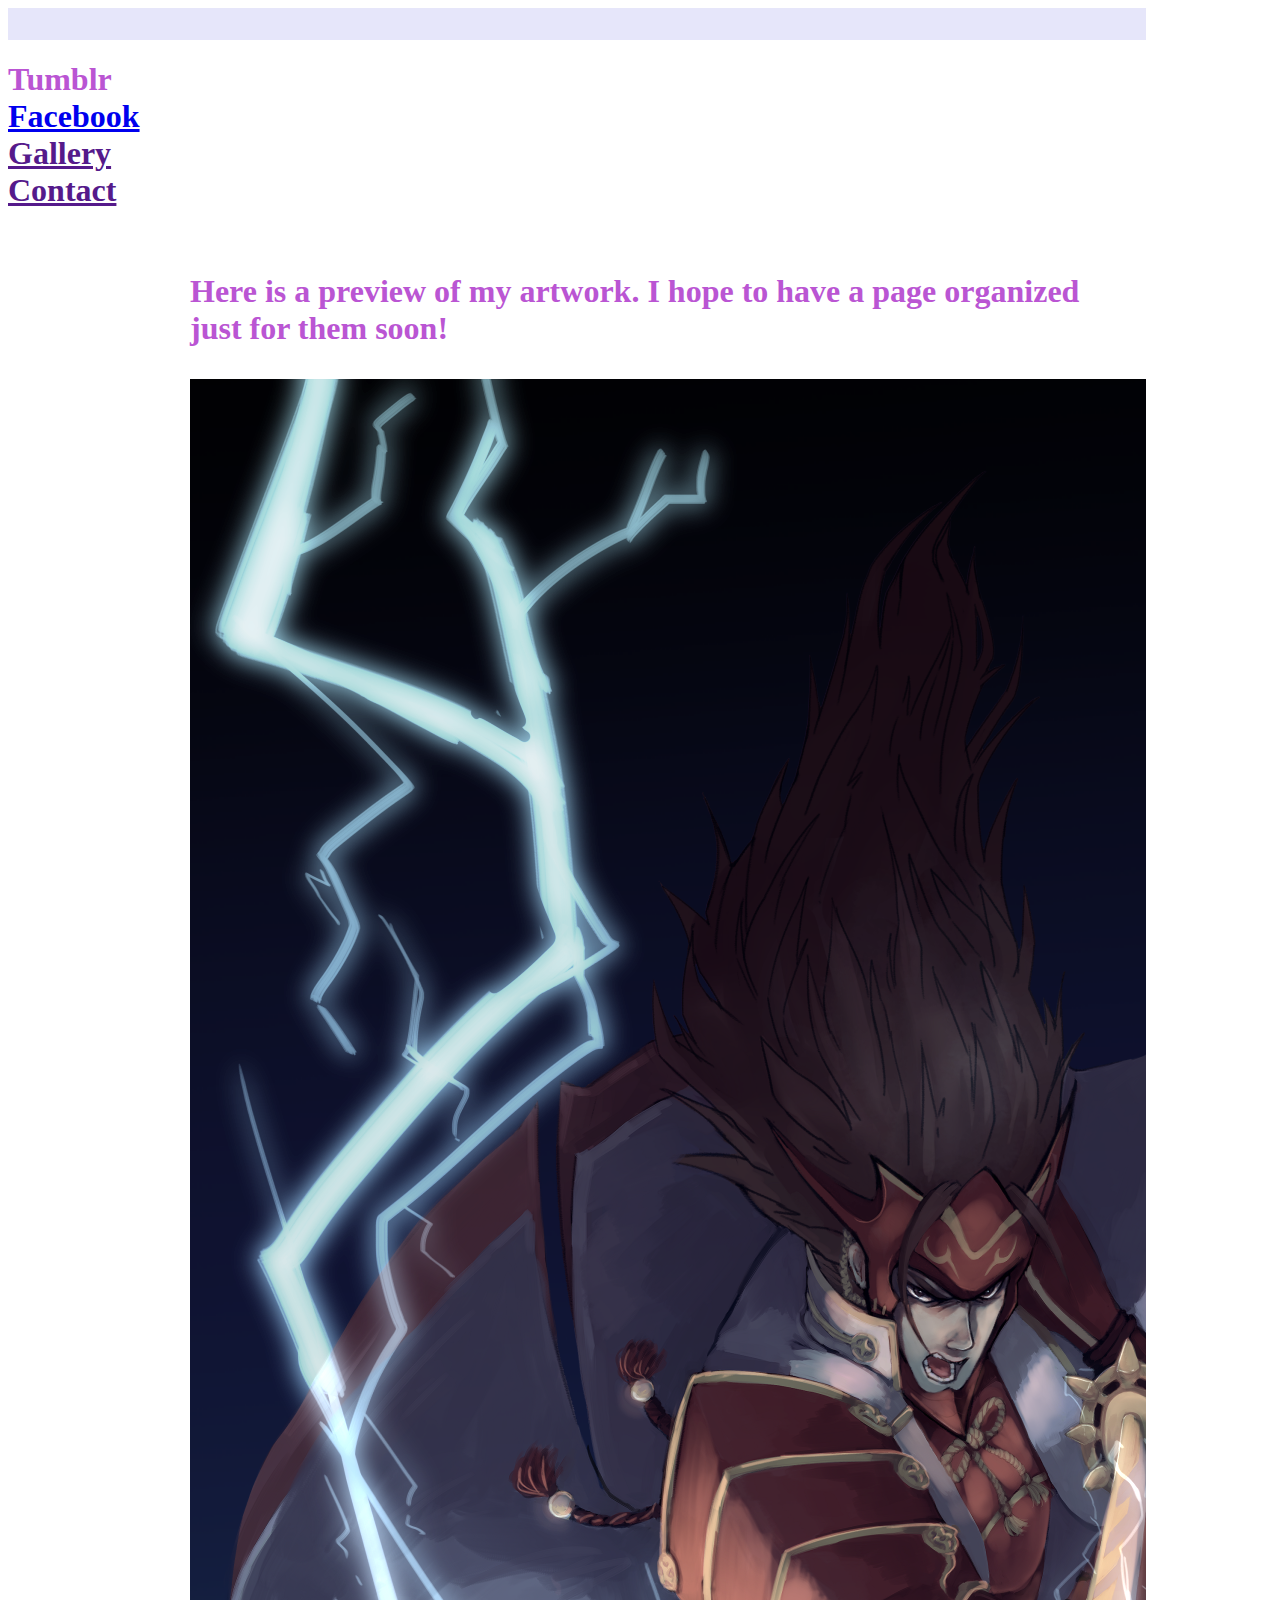
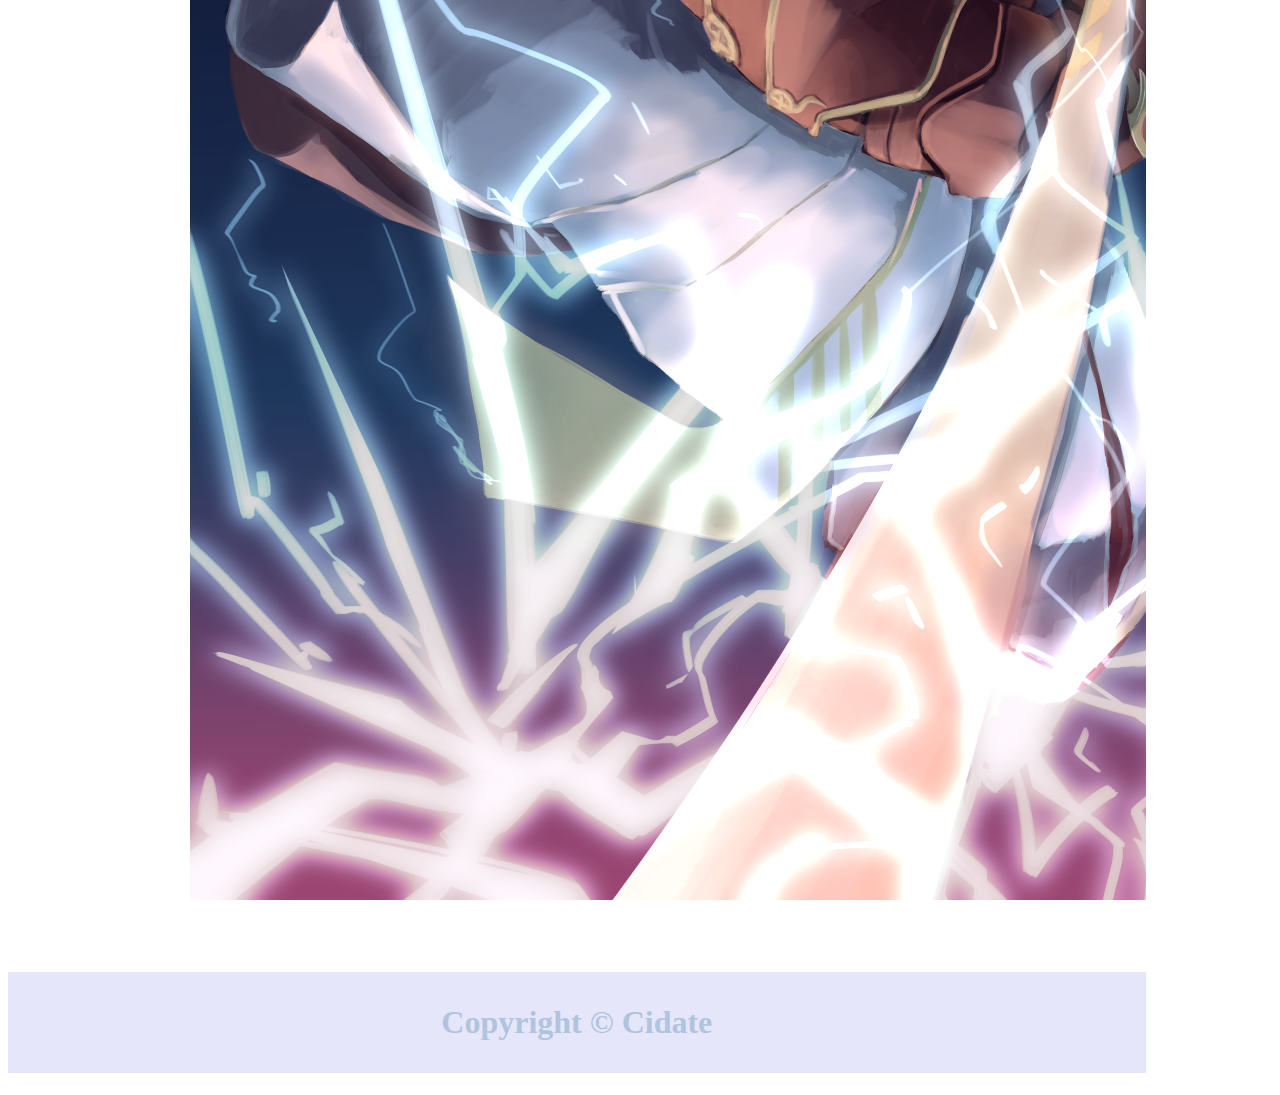
==== index.html @ a03f5a63 "Update index.html" ====
<!DOCTYPE HTML>
<html>
<head>
  <style>
    div.container {
      width: 90%;
      border: 2px lavender;
    }
    header, footer {
      padding: 1em;
      color: lightsteelblue;
      background-color: lavender;
      clear: left;
      text-align: center;
    }
    
    nav {
      float: left;
      max-width: 160px;
      margin: 0;
      padding: 1em;
    }
    
    nav ul {
      list-style-type: none;
      padding: 0;
    }
    
    nav ul a {
      text-decoration: none;
    }
    
    article {
      margin-left: 150px;
      border-left: 2px lavender;
      padding: 1em;
      overflow: hidden;
    }
    
  </style>
  </head>
  </body>

<div class="container">
  <header>
  <title>Cidate's portfolio</title>
  </header>
  <body>
    <h1 style="color:MediumOrchid;>Cidate</h1>
  </body>
  <nav>
    <ul>
      <li><a href="http://cidate.tumblr.com/">Tumblr</a></li>
      <li><a href="https://www.facebook.com/CidateArt/">Facebook</a></li>
      <li><a href="">Gallery</a></li>
      <li><a href="">Contact</a></li>
  </ul>
  </nav>
  
  <article>
    <p> Here is a preview of my artwork. I hope to have a page organized just for them soon!</p>
    <img src="images/ryomaPrevFin.png" alt="hi" class="inline"/></p>
  </article>
<footer>Copyright &copy; Cidate</footer>

</div>
 </body>
 </hmtl>
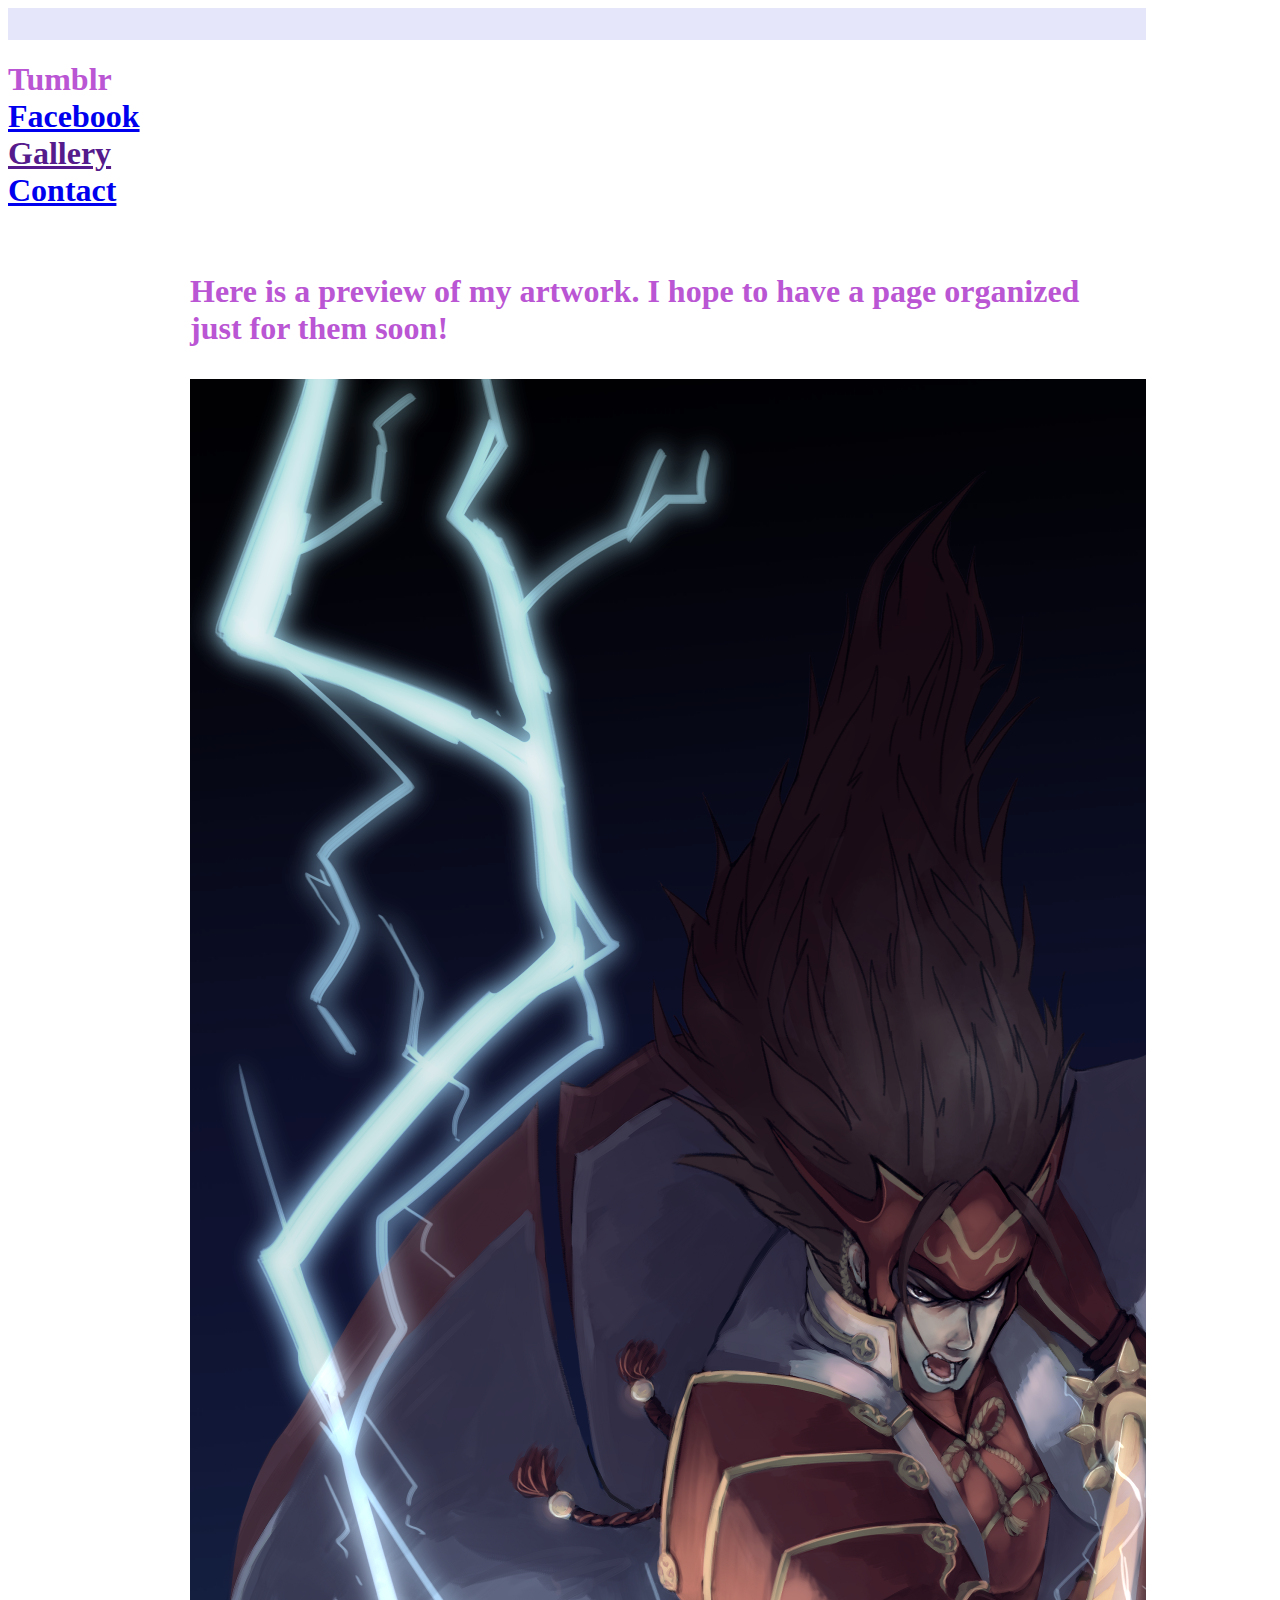
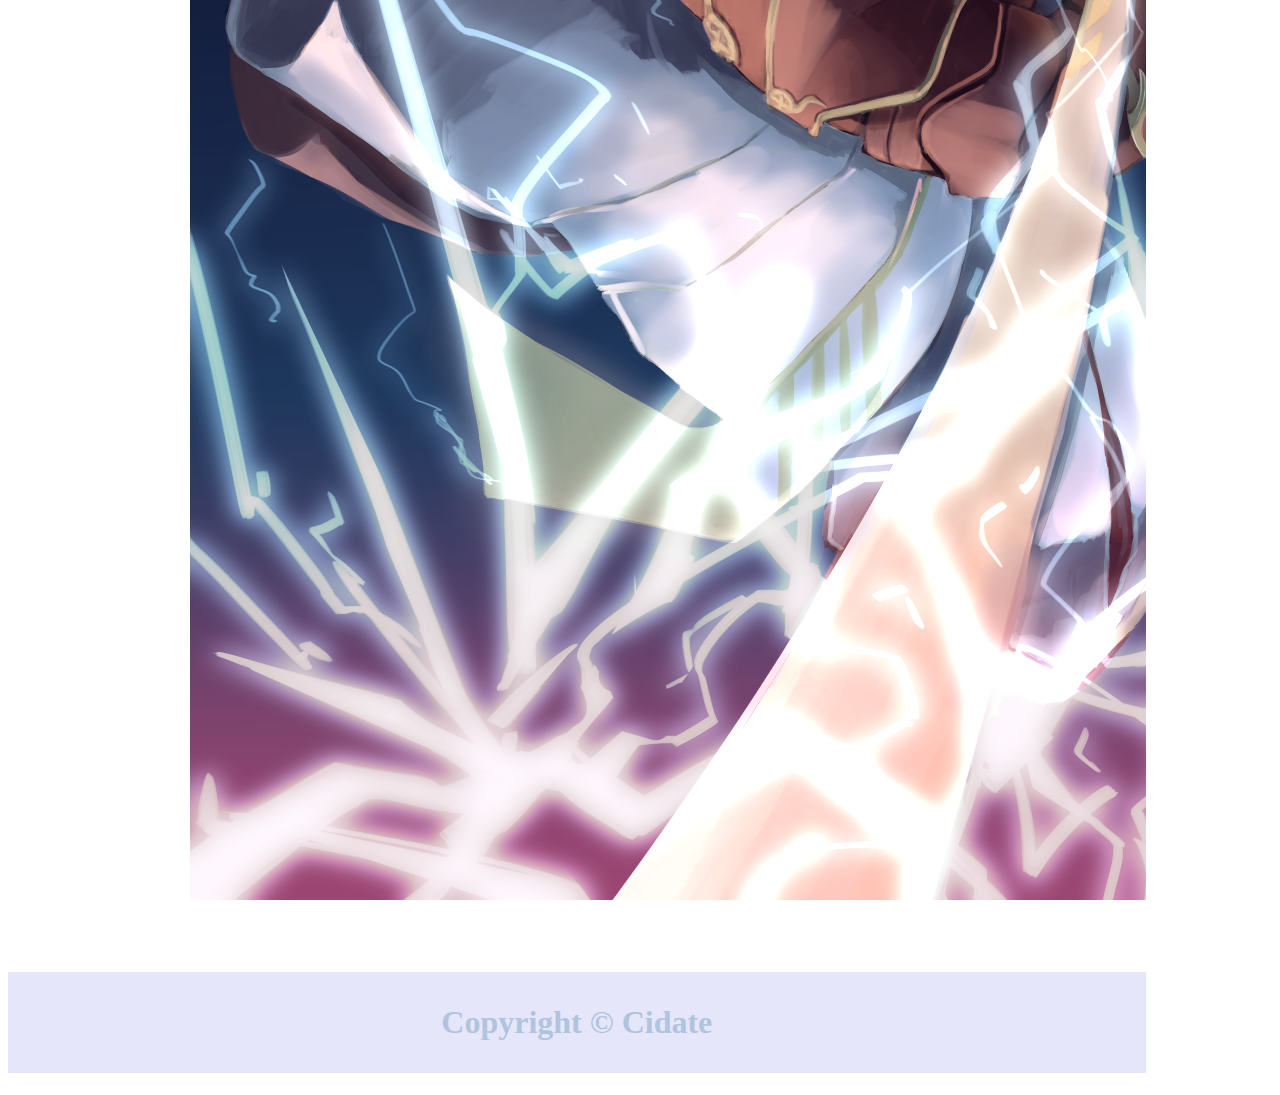
==== commit e335b254: "Update index.html" ====
--- a/index.html
+++ b/index.html
@@ -53,7 +53,7 @@
       <li><a href="http://cidate.tumblr.com/">Tumblr</a></li>
       <li><a href="https://www.facebook.com/CidateArt/">Facebook</a></li>
       <li><a href="">Gallery</a></li>
-      <li><a href="">Contact</a></li>
+      <li><a href="contact.html" title="Contact">Contact</a></li> 
   </ul>
   </nav>
   
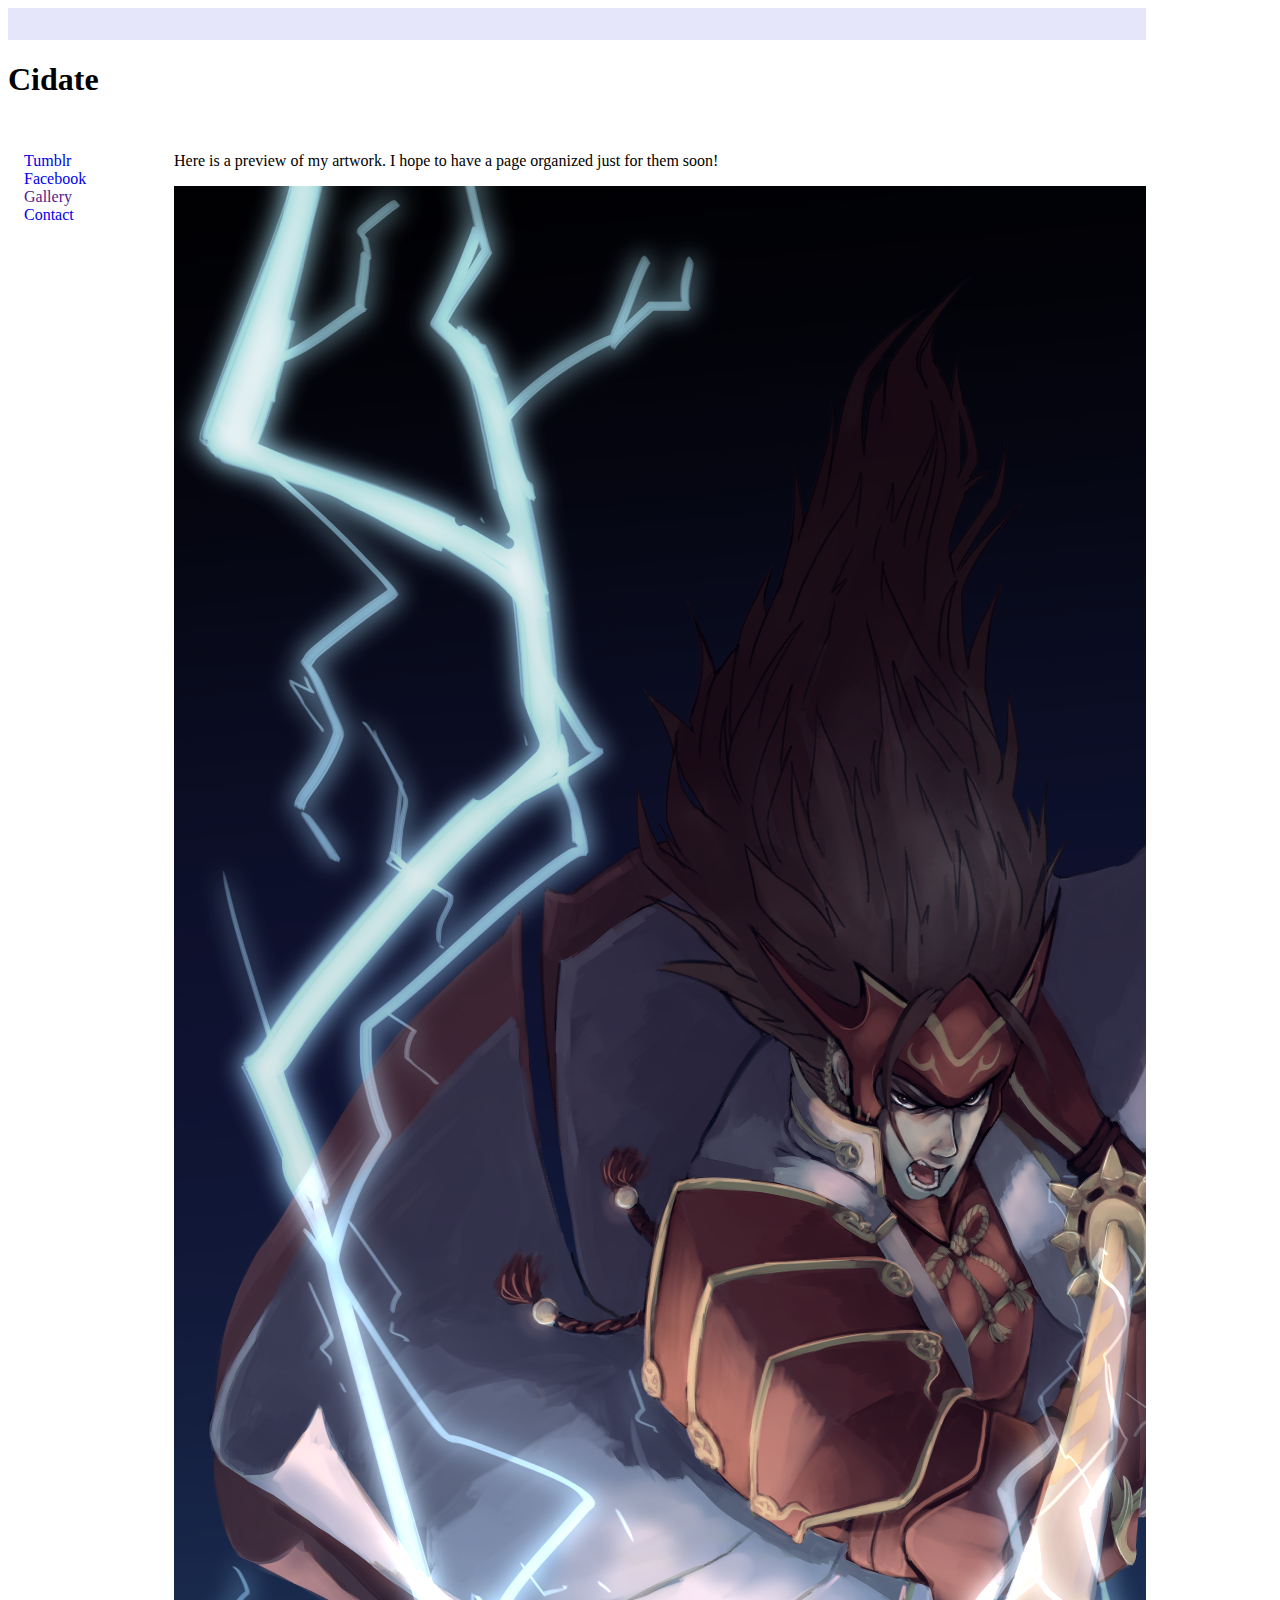
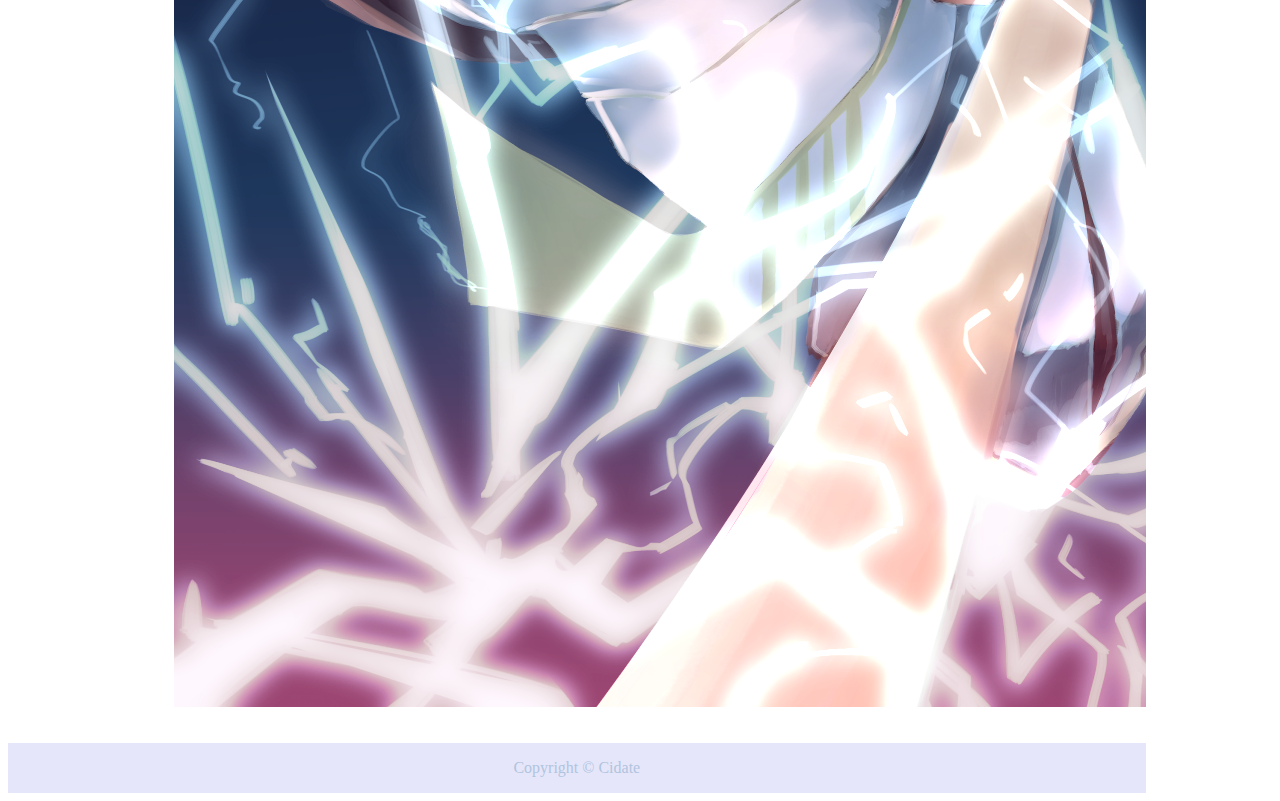
==== commit 3865ab47: "Update index.html" ====
--- a/index.html
+++ b/index.html
@@ -46,7 +46,7 @@
   <title>Cidate's portfolio</title>
   </header>
   <body>
-    <h1 style="color:MediumOrchid;>Cidate</h1>
+    <h1>Cidate</h1>
   </body>
   <nav>
     <ul>
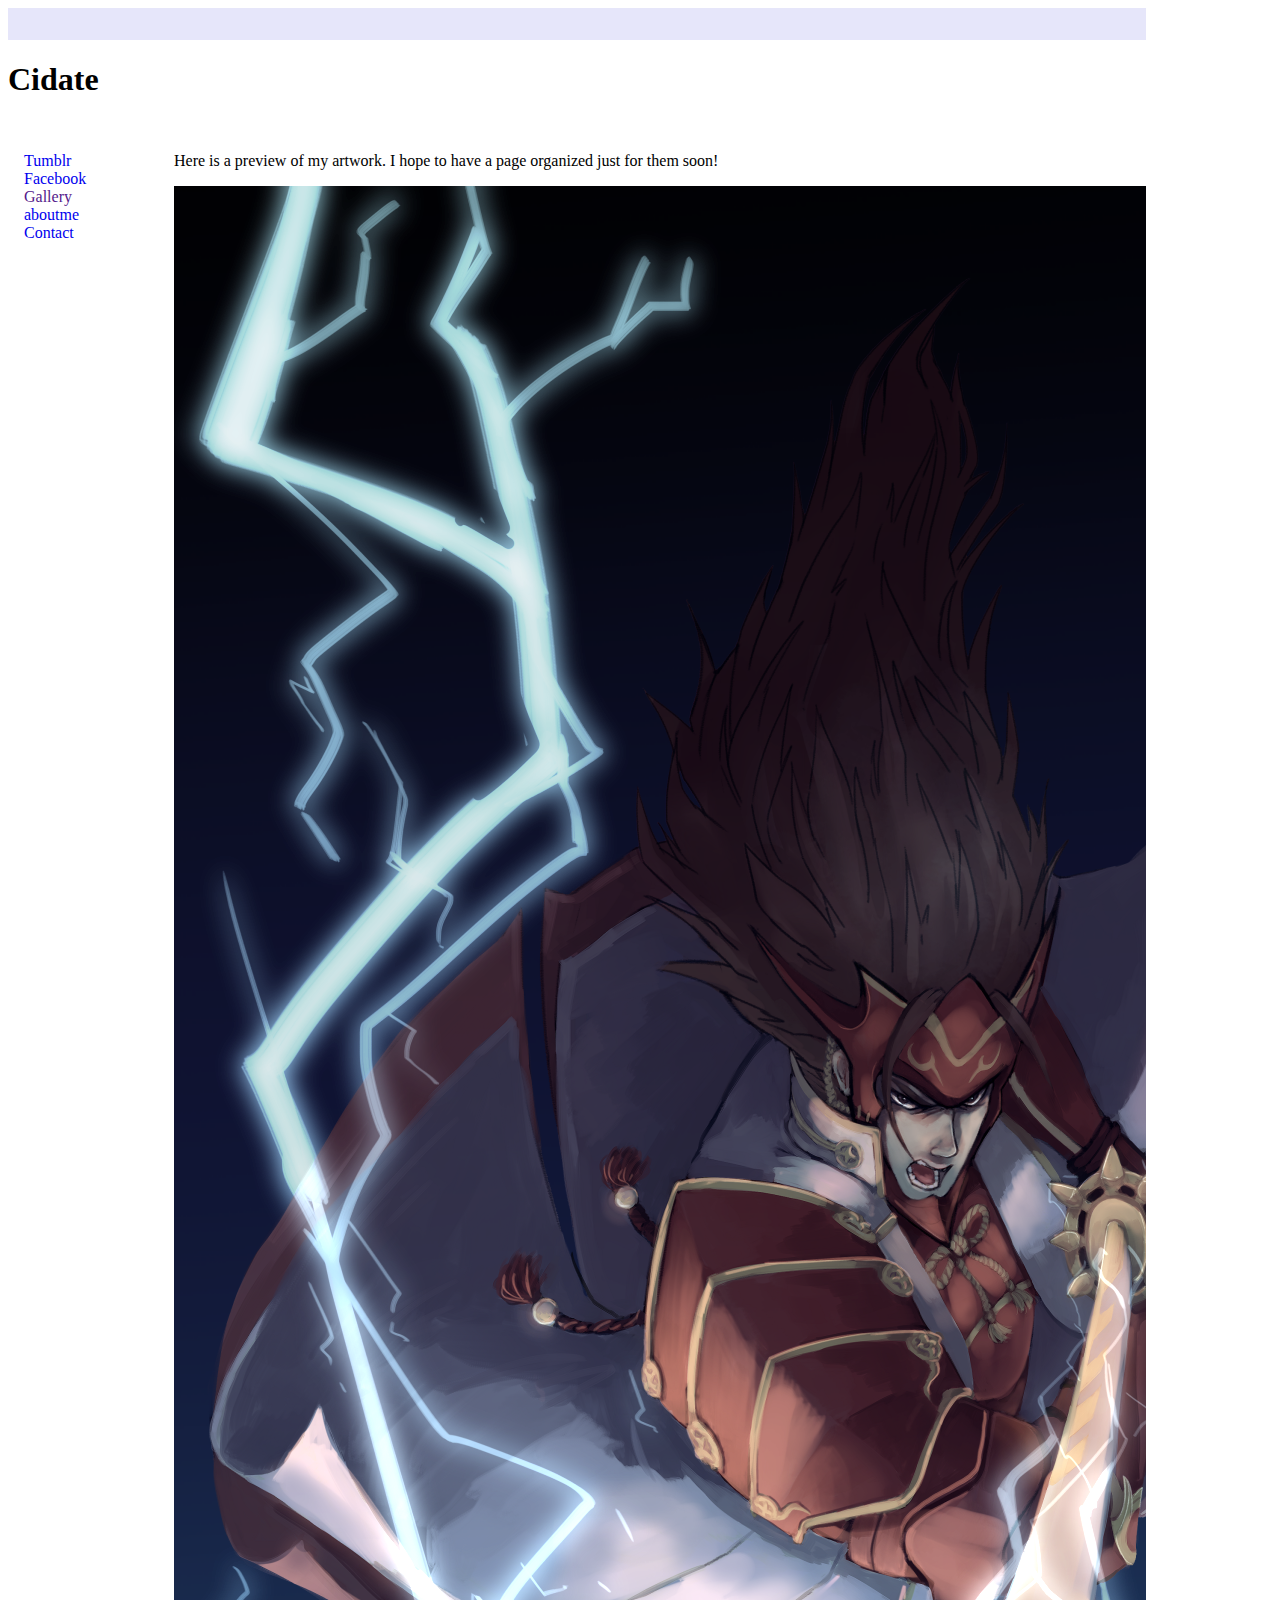
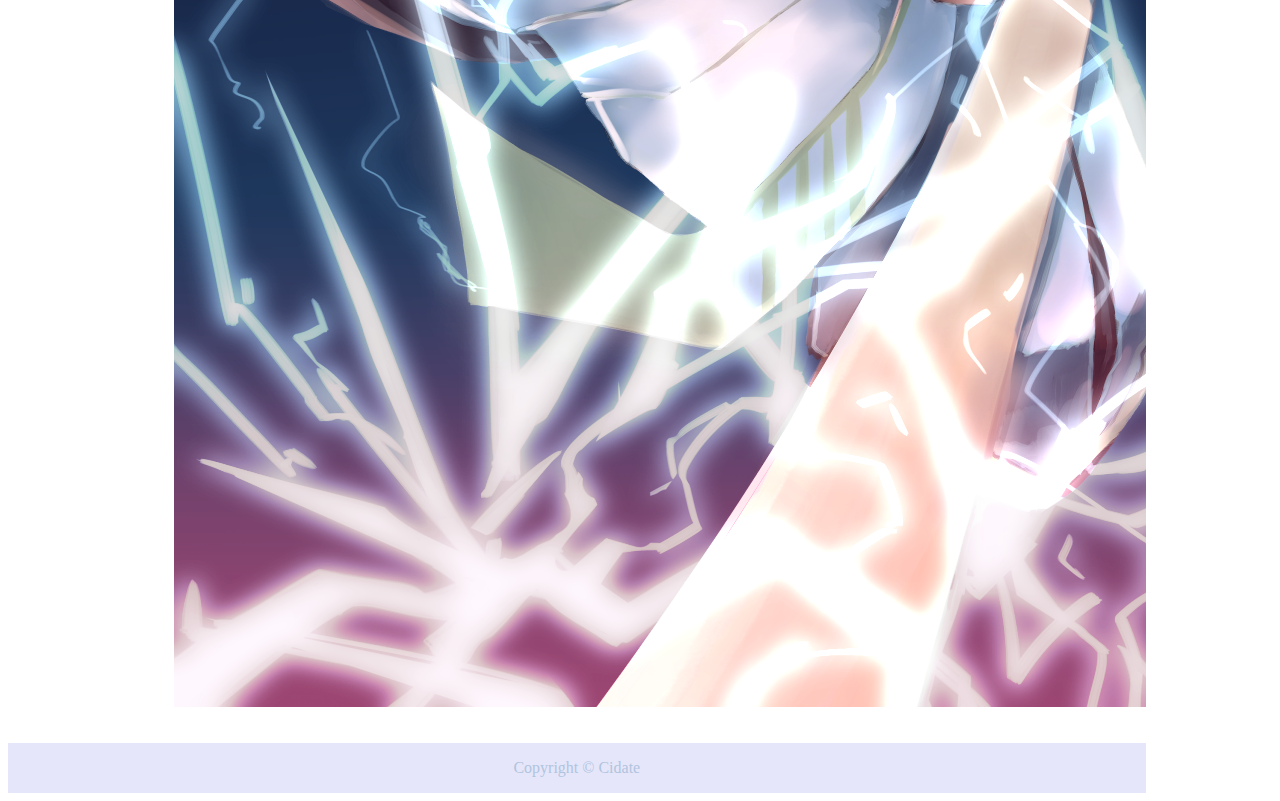
==== commit 966d7fdc: "Update index.html" ====
--- a/index.html
+++ b/index.html
@@ -53,6 +53,7 @@
       <li><a href="http://cidate.tumblr.com/">Tumblr</a></li>
       <li><a href="https://www.facebook.com/CidateArt/">Facebook</a></li>
       <li><a href="">Gallery</a></li>
+      <li><a href="aboutme.html" title="About Me">aboutme</a></li> 
       <li><a href="contact.html" title="Contact">Contact</a></li> 
   </ul>
   </nav>
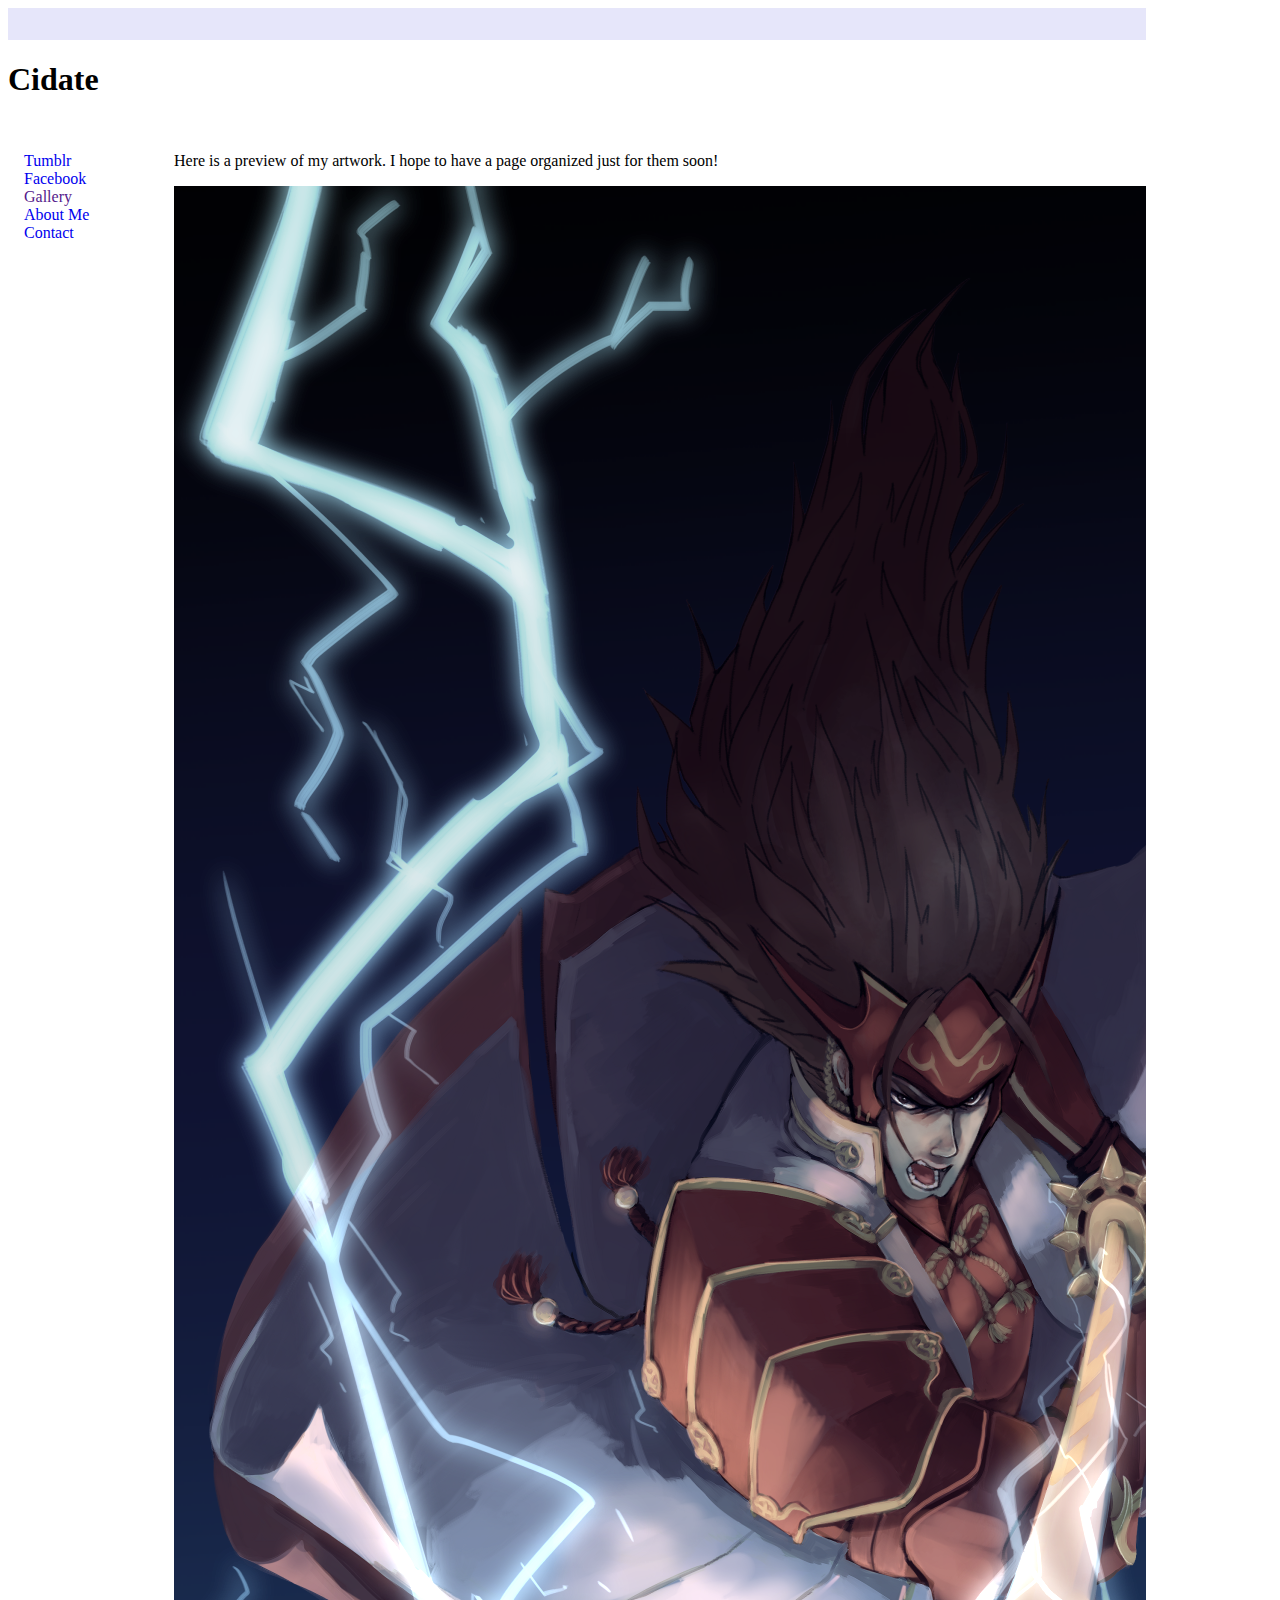
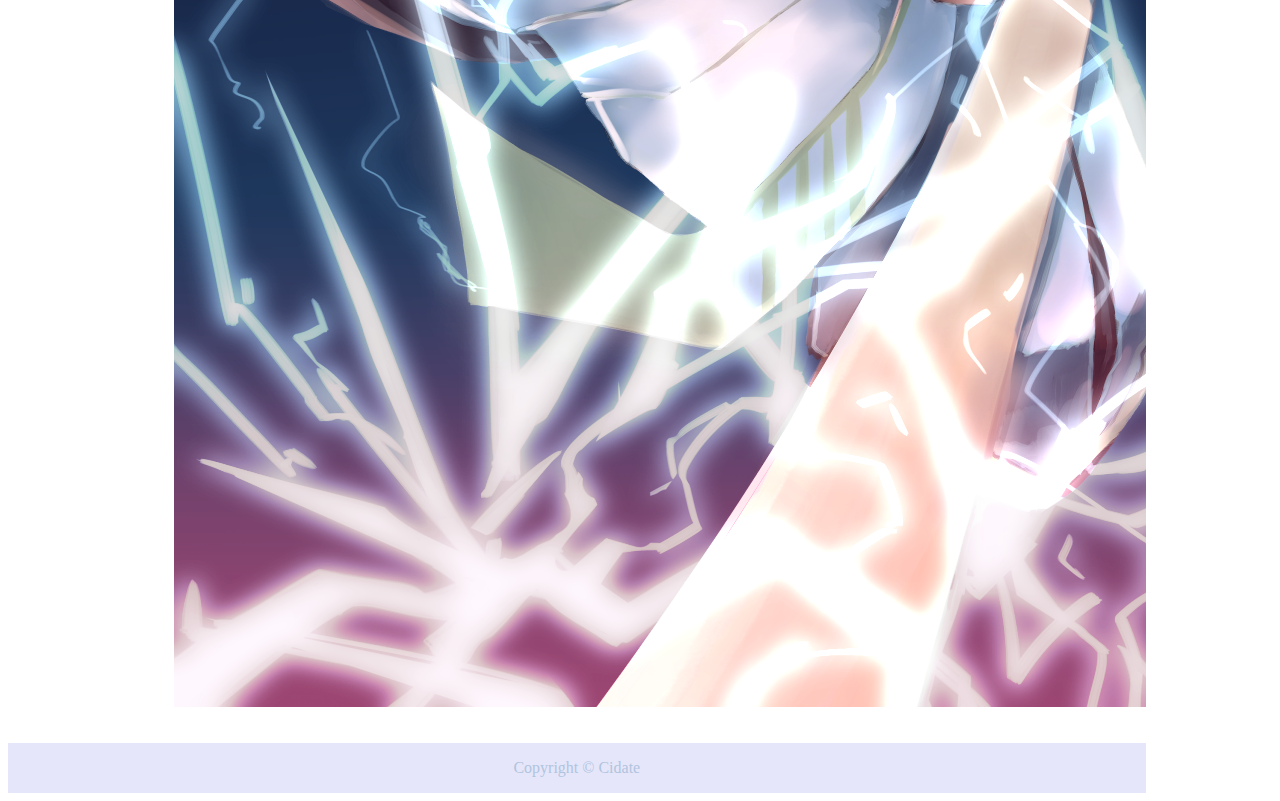
==== commit 5e8f6b29: "Update index.html" ====
--- a/index.html
+++ b/index.html
@@ -53,7 +53,7 @@
       <li><a href="http://cidate.tumblr.com/">Tumblr</a></li>
       <li><a href="https://www.facebook.com/CidateArt/">Facebook</a></li>
       <li><a href="">Gallery</a></li>
-      <li><a href="aboutme.html" title="About Me">aboutme</a></li> 
+      <li><a href="aboutme.html" title="About Me">About Me</a></li> 
       <li><a href="contact.html" title="Contact">Contact</a></li> 
   </ul>
   </nav>
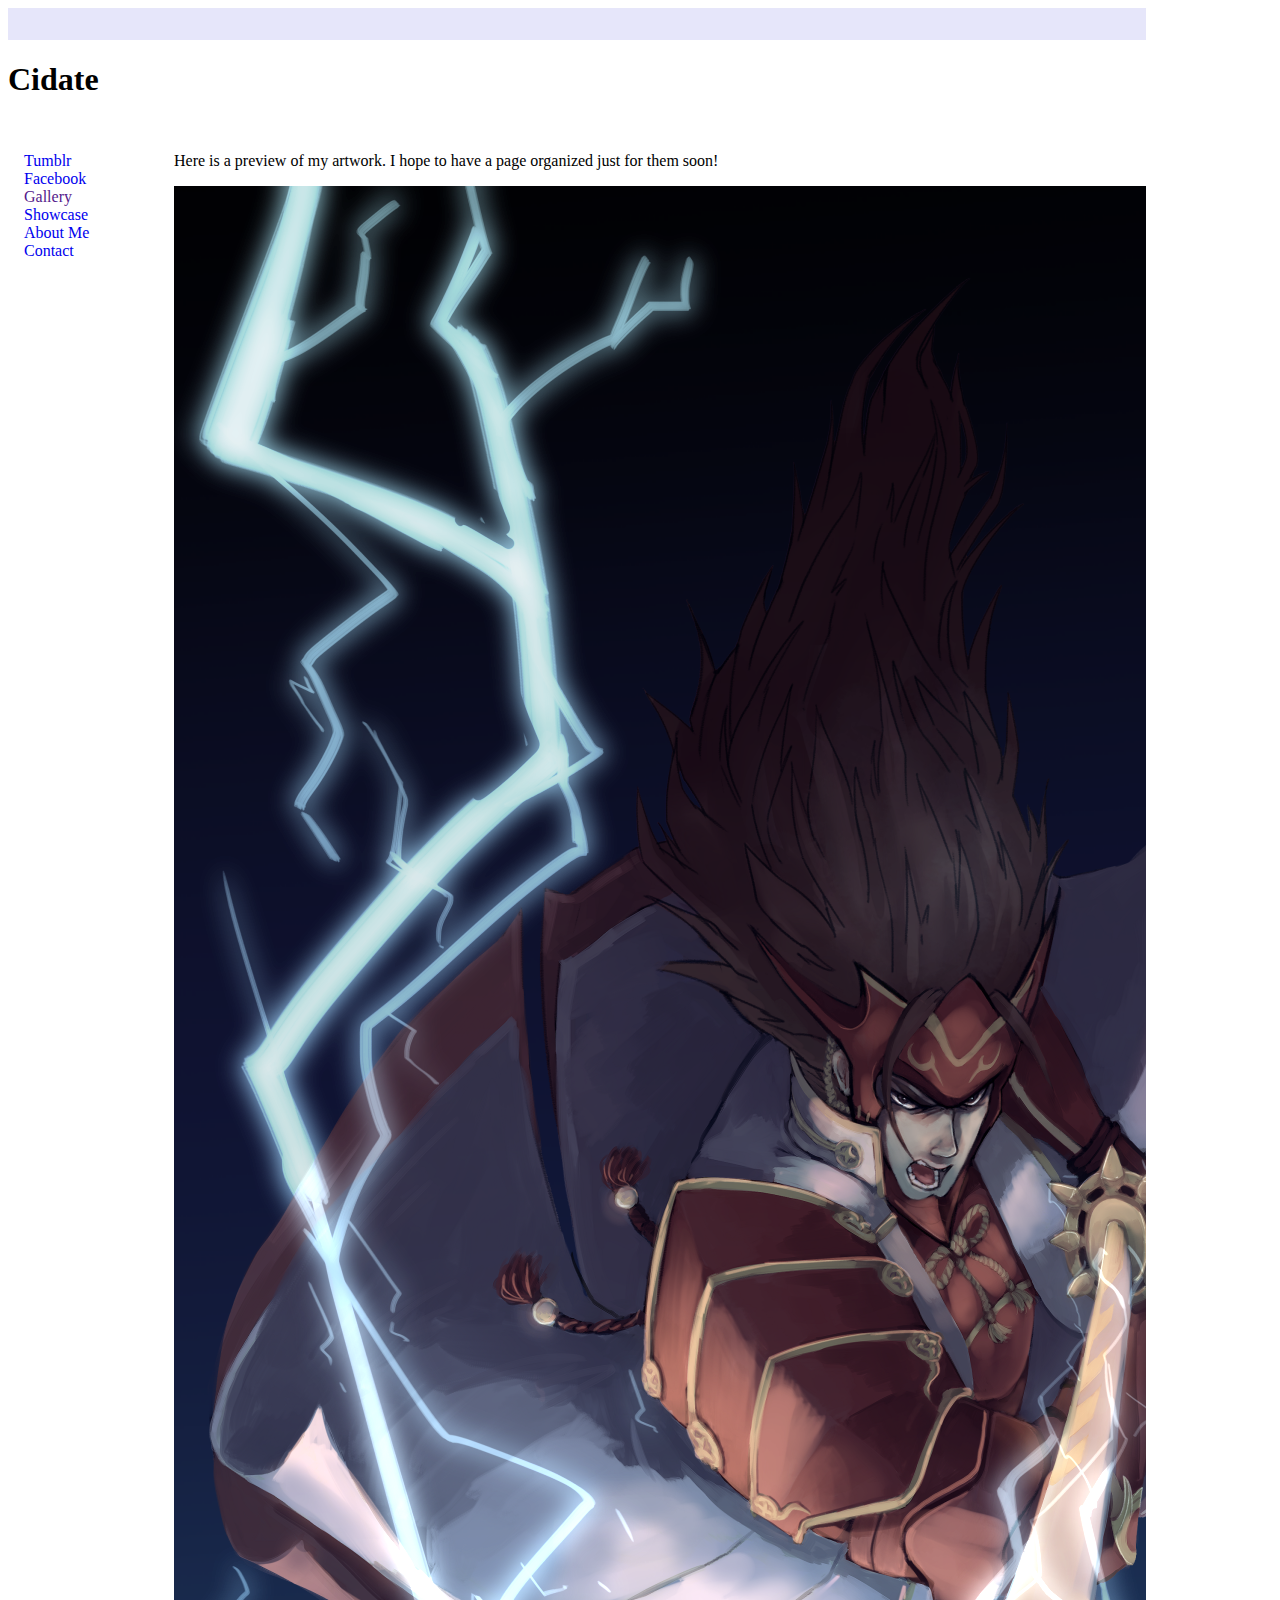
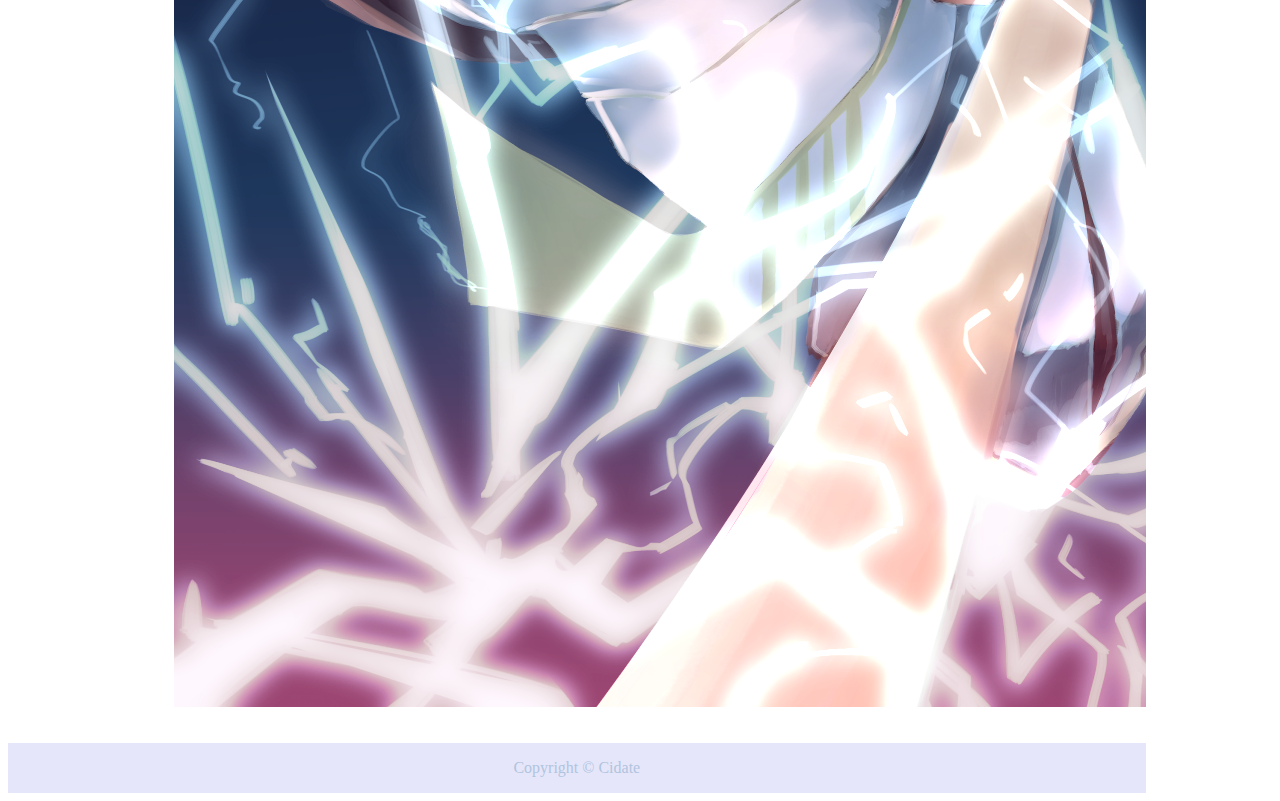
==== commit 29996ec6: "Update index.html" ====
--- a/index.html
+++ b/index.html
@@ -53,6 +53,7 @@
       <li><a href="http://cidate.tumblr.com/">Tumblr</a></li>
       <li><a href="https://www.facebook.com/CidateArt/">Facebook</a></li>
       <li><a href="">Gallery</a></li>
+      <li><a href="showcase.html" title="Showcase">Showcase</a></li>
       <li><a href="aboutme.html" title="About Me">About Me</a></li> 
       <li><a href="contact.html" title="Contact">Contact</a></li> 
   </ul>
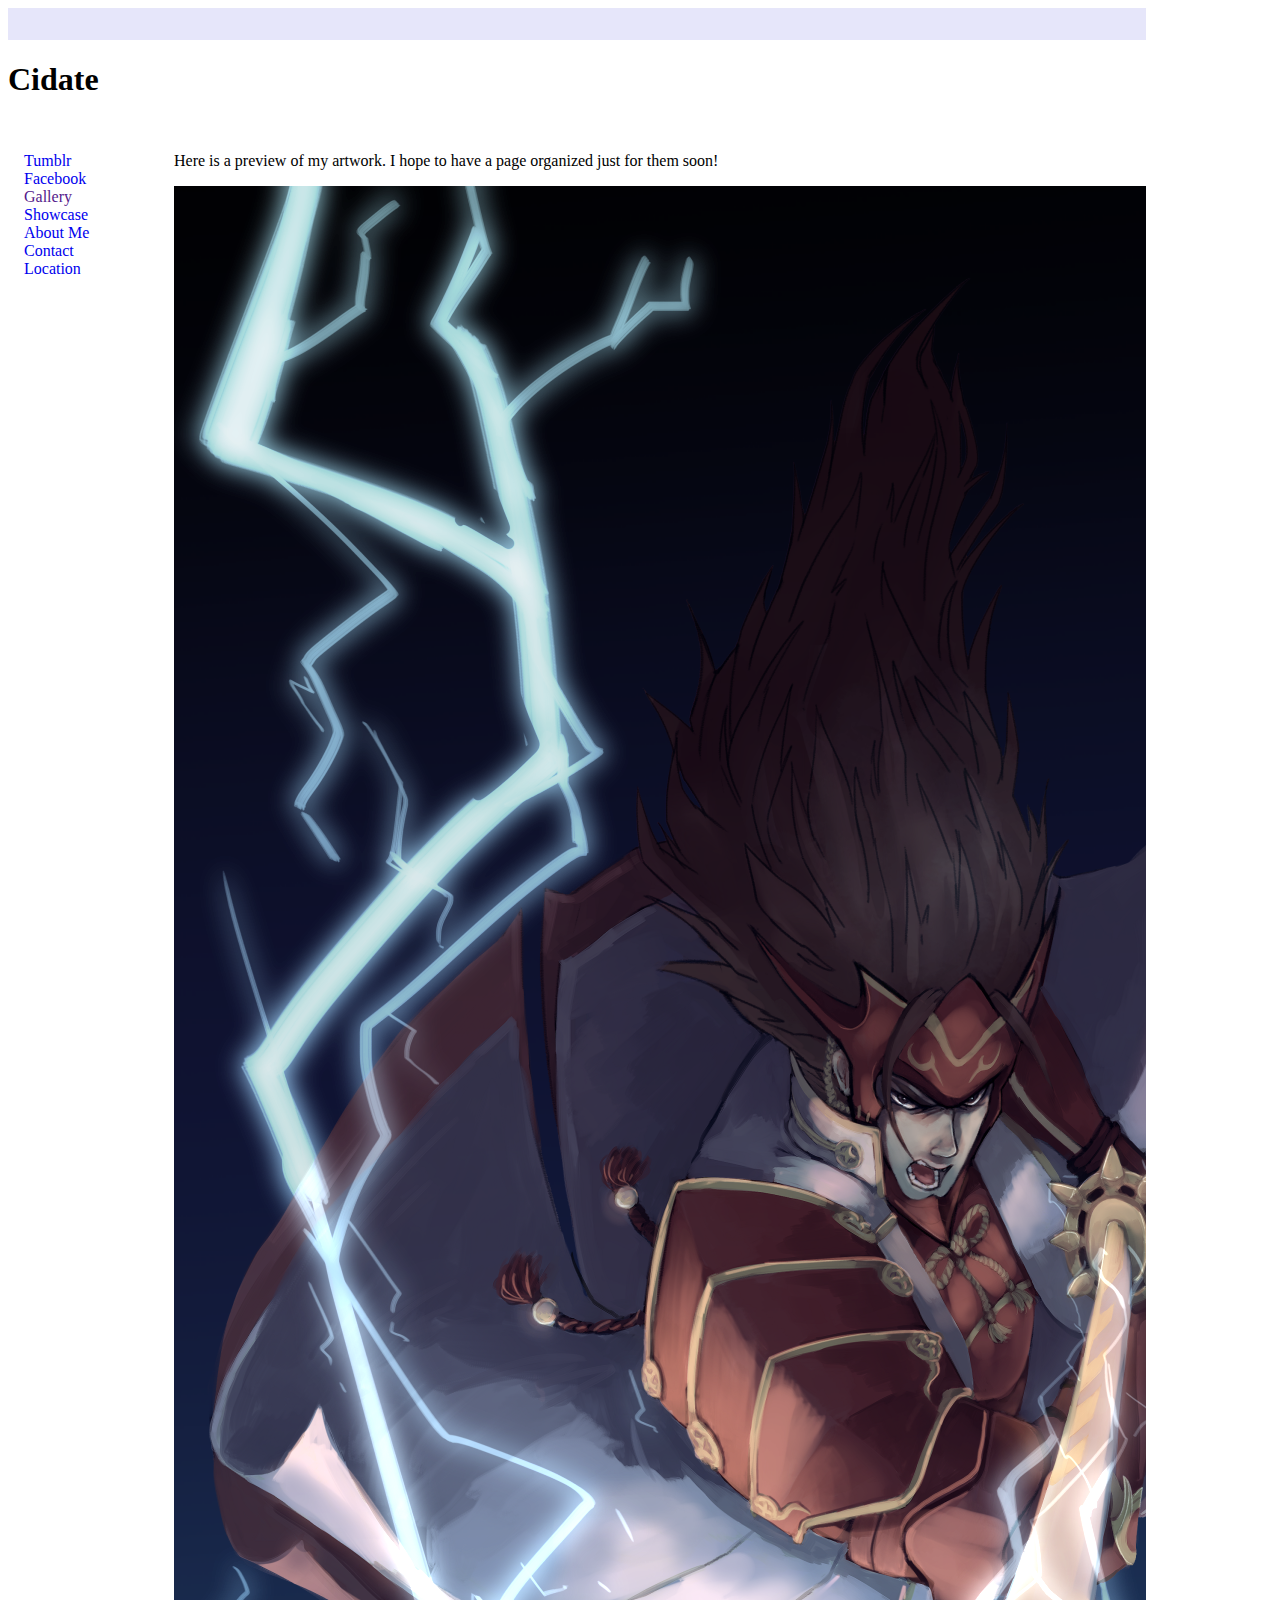
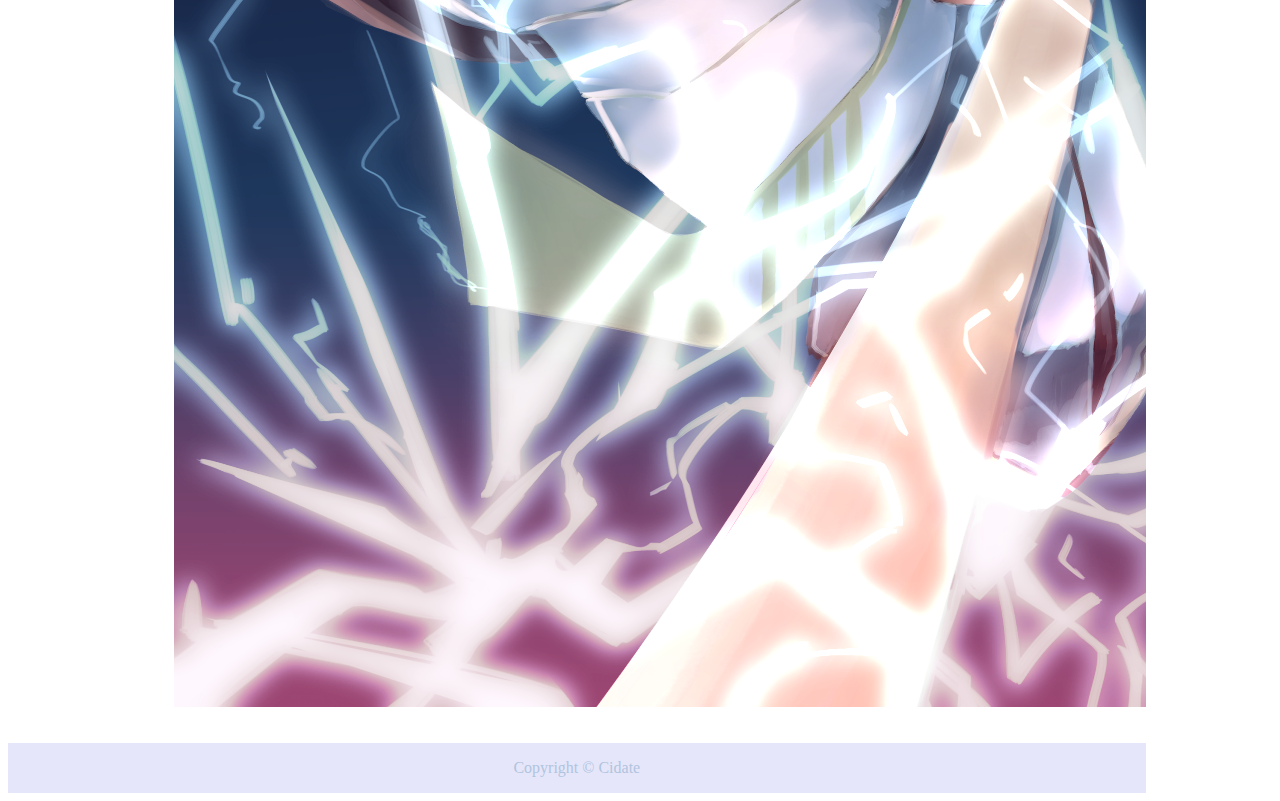
==== commit 747fb8f3: "Update index.html" ====
--- a/index.html
+++ b/index.html
@@ -55,7 +55,9 @@
       <li><a href="">Gallery</a></li>
       <li><a href="showcase.html" title="Showcase">Showcase</a></li>
       <li><a href="aboutme.html" title="About Me">About Me</a></li> 
-      <li><a href="contact.html" title="Contact">Contact</a></li> 
+      <li><a href="contact.html" title="Contact">Contact</a></li>
+      <li><a href="location.html" title="Location">Location</a></li> 
+
   </ul>
   </nav>
   
